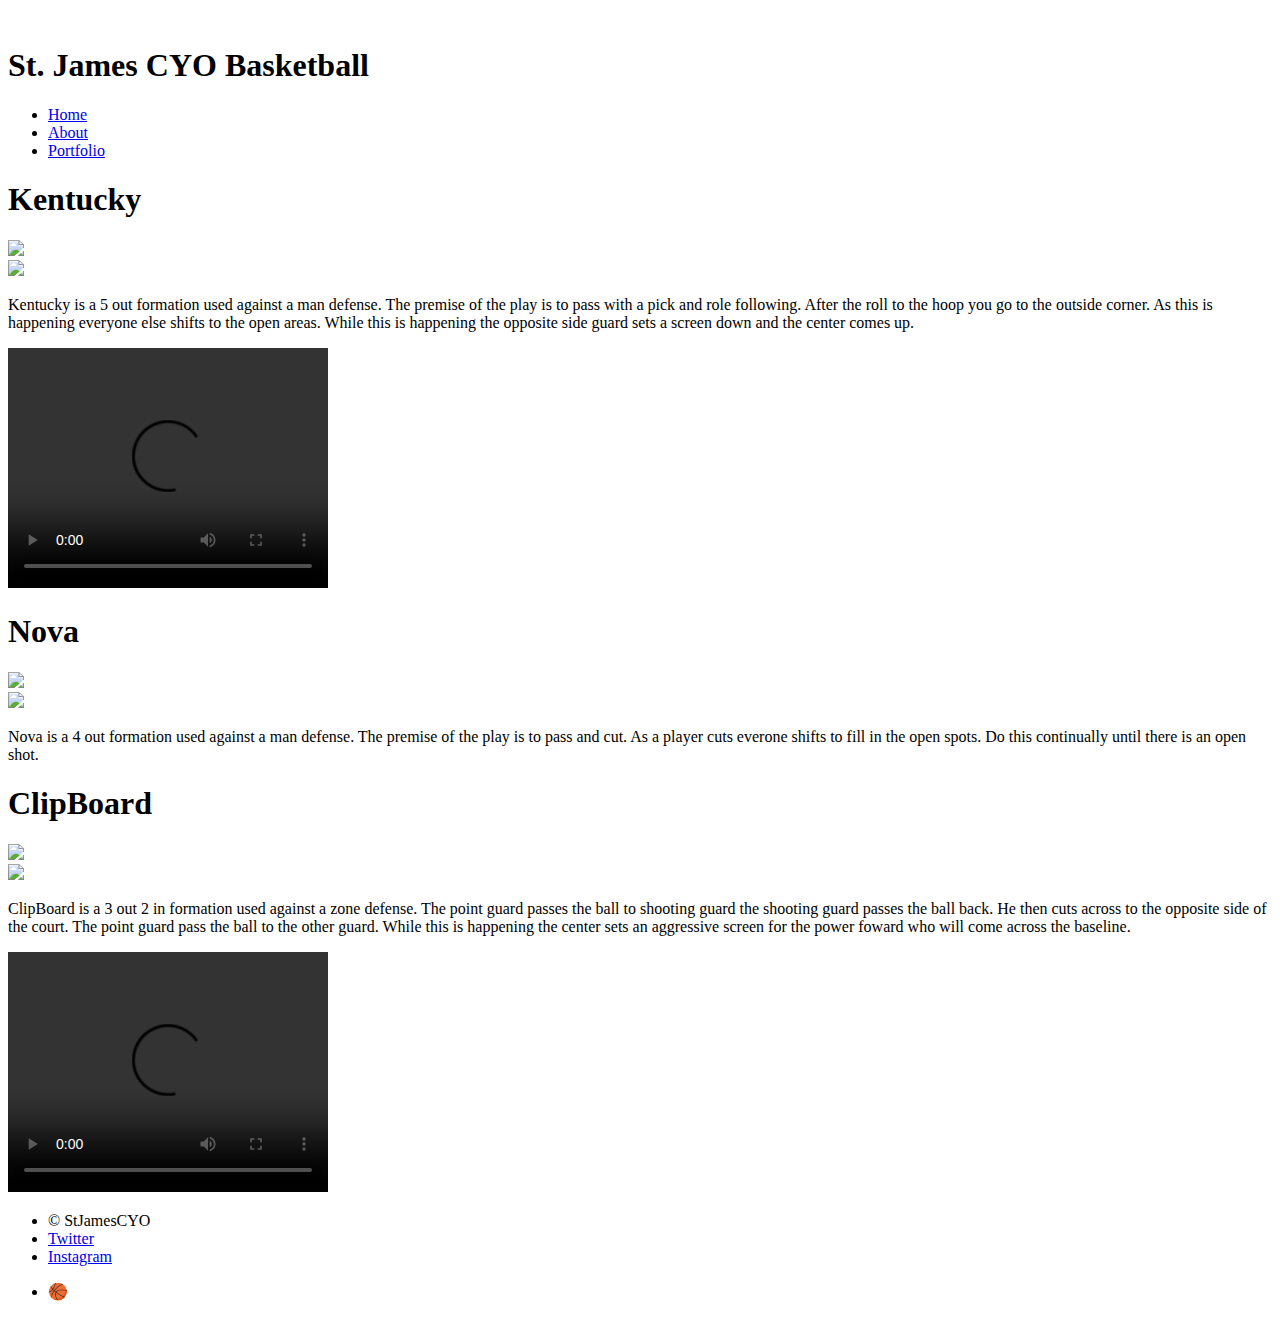
==== 3Offense.html @ 7e950a42 "nova up" ====
<!DOCTYPE html>
<html lang="en">

<head>
    <meta charset="UTF-8">
    <meta http-equiv="X-UA-Compatible" content="IE=edge">
    <meta name="viewport" content="width=device-width, initial-scale=1.0">
    <title>St. James CYO Basketball Official</title>
    <link rel="stylesheet" href="style.css">
    <link rel="stylesheet" href="slider.css">
</head>

<body>
  <header>
    <div class="header">
      <img class="card_image" src="https://summermadnessleague.com/wp-content/uploads/sites/34/2019/05/Parkdale-HS-Panthers-Mascot-Logo.png" alt="" style="width:8%">
        <h1>St. James CYO Basketball</h1>

        <ul class="nav">
            <li><a href="https://mattmem12.github.io/cyo1/">Home</a></li>
            <li><a href="#">About</a></li>
            <li><a href="#">Portfolio</a></li>
        </ul>
    </div>
        
    <div class="row 1">
        <h1>Kentucky</h1>    
      <div class="-fx-image-gal2"> 
        <div class="-fx-gal-item2">
          <div class="-fx-gal-image-thumb" tabindex="1">
            <img src="https://th.bing.com/th/id/R.44918a5cb9d677964181194779f2f167?rik=d9iQoxQ1OaPIUw&riu=http%3a%2f%2fwww.breakthroughbasketball.com%2fhaefner%2fwp-content%2fuploads%2f2015%2f02%2f5-out.png&ehk=5zsA9B3q1IERukhiUq7wksJyoIH9QqrdmlSTmLCYeAY%3d&risl=&pid=ImgRaw&r=0" />
          </div>
          <div class="-fx-gal-image-big">
            <img src="https://th.bing.com/th/id/R.44918a5cb9d677964181194779f2f167?rik=d9iQoxQ1OaPIUw&riu=http%3a%2f%2fwww.breakthroughbasketball.com%2fhaefner%2fwp-content%2fuploads%2f2015%2f02%2f5-out.png&ehk=5zsA9B3q1IERukhiUq7wksJyoIH9QqrdmlSTmLCYeAY%3d&risl=&pid=ImgRaw&r=0" />
          </div>
        </div>
          <p>Kentucky is a 5 out formation used against a man defense. The premise of the play is to pass with a pick and role following. After the roll to the hoop you go to the outside corner. As this is happening everyone else shifts to the open areas. While this is happening the opposite side guard sets a screen down and the center comes up.</p>
          <div class="-fx-image-gal2"> 
            <div class="-fx-gal-item2">
              <div class="-fx-gal-image-thumb" tabindex="1">
                <video width="320" height="240" controls>
                  <source src="https://mail.google.com/mail/u/0?ui=2&ik=d02232f64e&attid=0.1&permmsgid=msg-f:1721503629242107009&th=17e4026e0c858481&view=att&disp=safe" type="video/mp4">

                
                </video>
              </div>
              <div>
              </div>
            </div>
        

        <h1>Nova</h1>  
        <div class="-fx-gal-item2">
          <div class="-fx-gal-image-thumb" tabindex="1">
            <img src="https://i.pinimg.com/736x/e6/57/ed/e657ed649cb84e7ea86dd1044ba3d014.jpg" />
          </div>
          <div class="-fx-gal-image-big">
            <img src="https://i.pinimg.com/736x/e6/57/ed/e657ed649cb84e7ea86dd1044ba3d014.jpg" />
          </div>
        </div>
        <p>Nova is a 4 out formation used against a man defense. The premise of the play is to pass and cut. As a player cuts everone shifts to fill in the open spots. Do this continually until there is an open shot. </p>

        <h1>ClipBoard</h1>    
        <div class="-fx-image-gal2"> 
          <div class="-fx-gal-item2">
            <div class="-fx-gal-image-thumb" tabindex="1">
              <img src="https://th.bing.com/th/id/OIP.2gfhtg7tpL509LW6ysxelwAAAA?pid=ImgDet&rs=1" />
            </div>
            <div class="-fx-gal-image-big">
              <img src="https://th.bing.com/th/id/OIP.2gfhtg7tpL509LW6ysxelwAAAA?pid=ImgDet&rs=1" />
            </div>
          </div>
            <p> ClipBoard is a 3 out 2 in formation used against a zone defense. The point guard passes the ball to shooting guard the shooting guard passes the ball back. He then cuts across to the opposite side of the court. The point guard pass the ball to the other guard. While this is happening the center sets an aggressive screen for the power foward who will come across the baseline. </p>
            <div class="-fx-image-gal2"> 
              <div class="-fx-gal-item2">
                <div class="-fx-gal-image-thumb" tabindex="1">
                  <video width="320" height="240" controls>
                    <source src="https://mail.google.com/mail/u/0?ui=2&ik=d02232f64e&attid=0.1&permmsgid=msg-f:1721504376163553677&th=17e4031bf482518d&view=att&disp=safe" type="video/mp4">
  
                  
                  </video>
                </div>
               
                </div>
              </div>

    <div class="footer">
        
      <div>
        <ul>
          
          <li>&copy StJamesCYO</li> 
          <li><a href="https://twitter.com/SaintJamesBBall">Twitter</a></li>
          <li><a href="https://www.instagram.com/sjs_cyo">Instagram</a></li>
         
          <li><p>🏀</p></li>
         
        </ul>
      </div>
  </div>

<script src="slider.js"></script>
</body>
    </div>
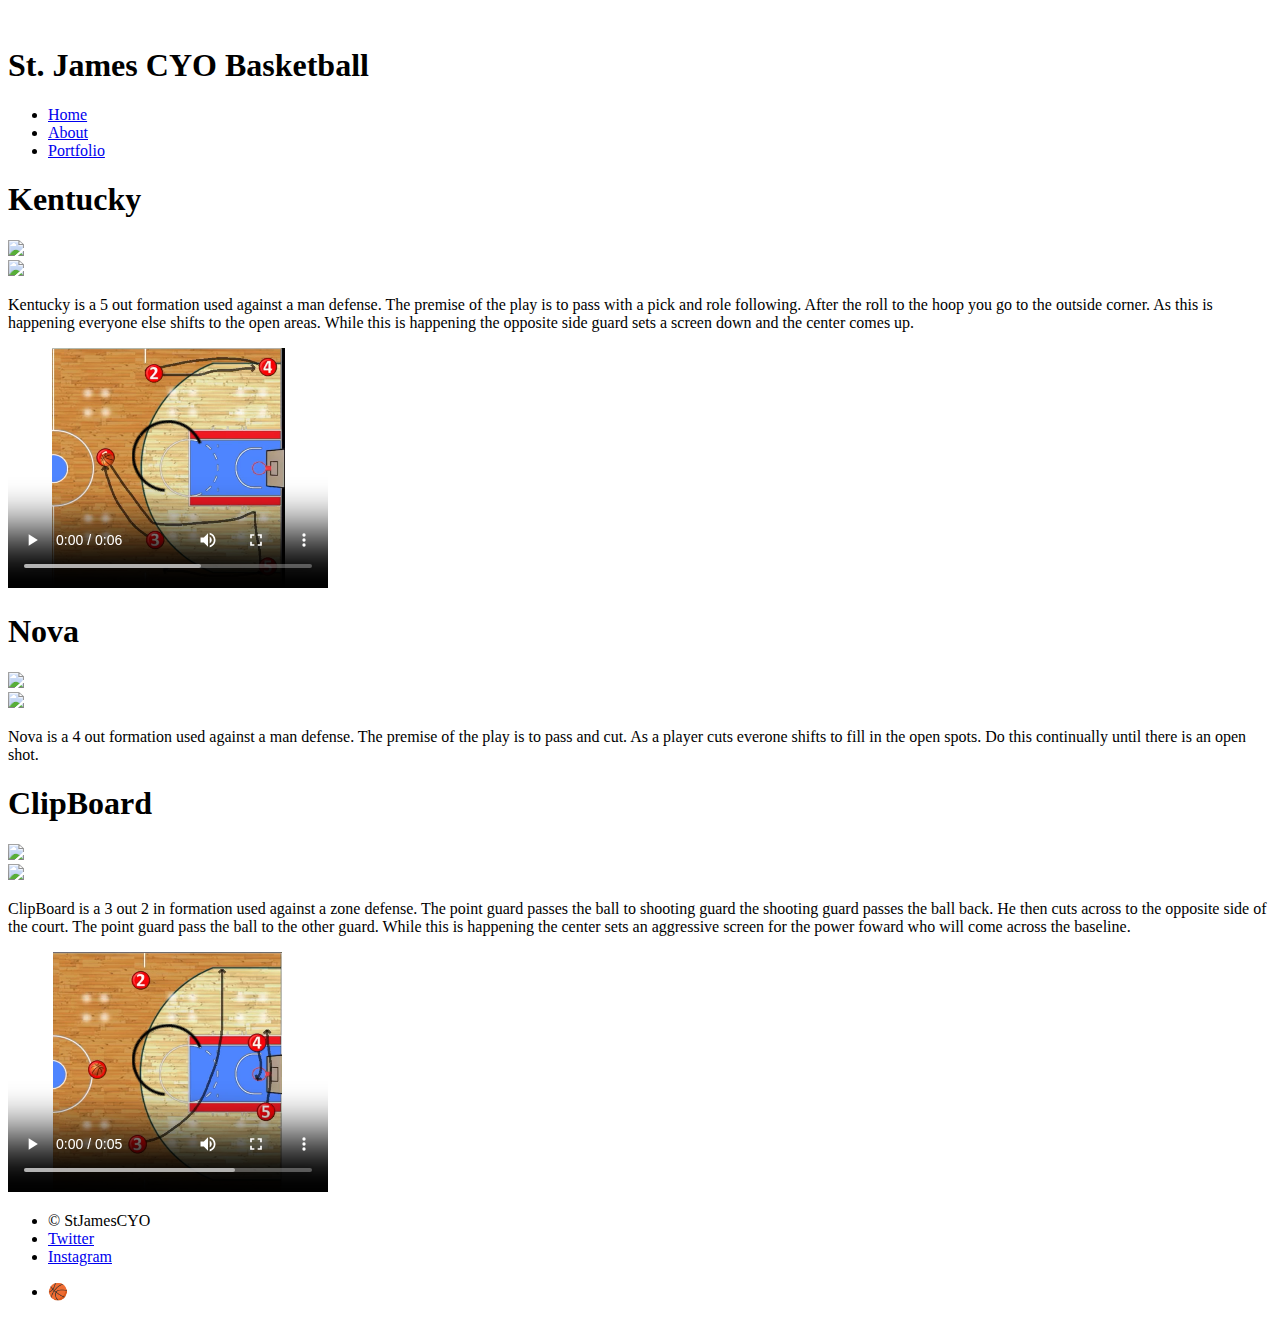
==== commit a86095d4: "vids working" ====
--- a/3Offense.html
+++ b/3Offense.html
@@ -39,7 +39,7 @@
             <div class="-fx-gal-item2">
               <div class="-fx-gal-image-thumb" tabindex="1">
                 <video width="320" height="240" controls>
-                  <source src="https://mail.google.com/mail/u/0?ui=2&ik=d02232f64e&attid=0.1&permmsgid=msg-f:1721503629242107009&th=17e4026e0c858481&view=att&disp=safe" type="video/mp4">
+                  <source src="bballvids/RPReplay-Final1641703697.mov" type="video/mp4">
 
                 
                 </video>
@@ -75,7 +75,7 @@
               <div class="-fx-gal-item2">
                 <div class="-fx-gal-image-thumb" tabindex="1">
                   <video width="320" height="240" controls>
-                    <source src="https://mail.google.com/mail/u/0?ui=2&ik=d02232f64e&attid=0.1&permmsgid=msg-f:1721504376163553677&th=17e4031bf482518d&view=att&disp=safe" type="video/mp4">
+                    <source src="bballvids/RPReplay-Final1641703143.mov" type="video/mp4">
   
                   
                   </video>
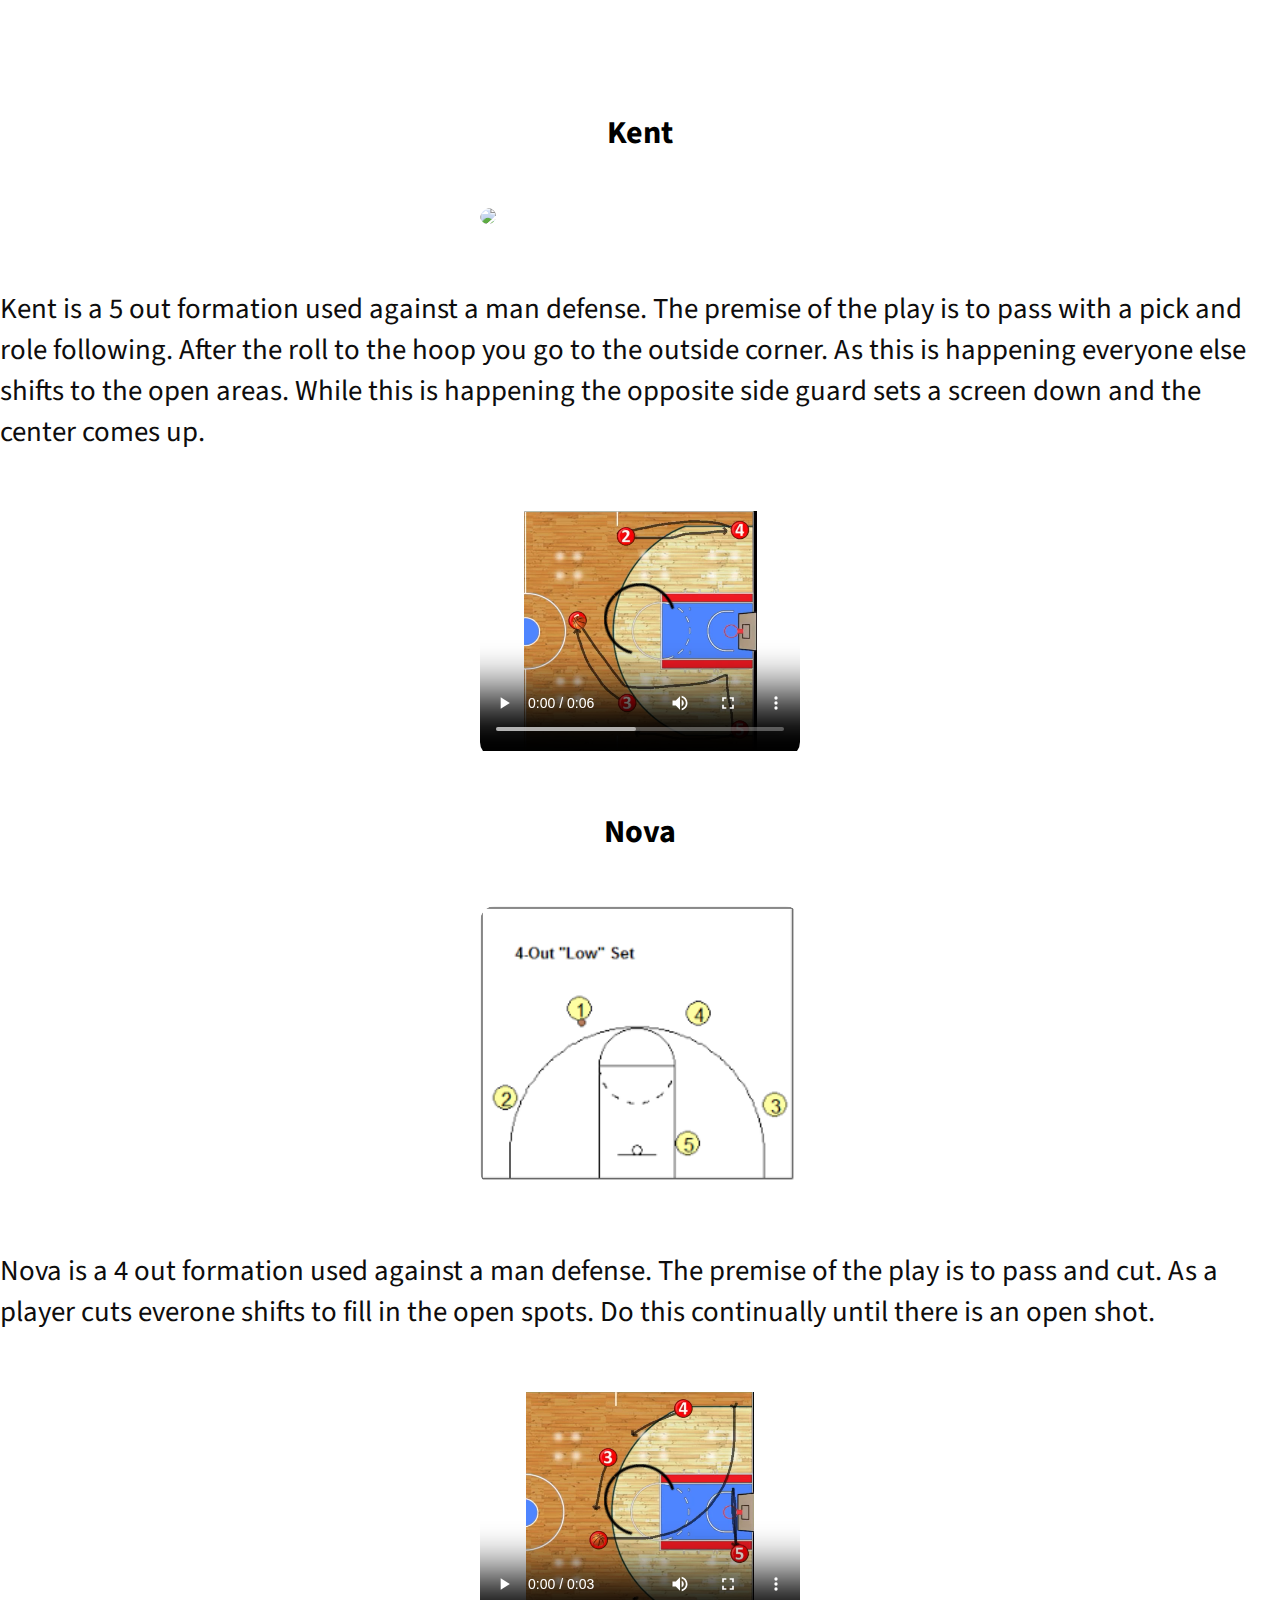
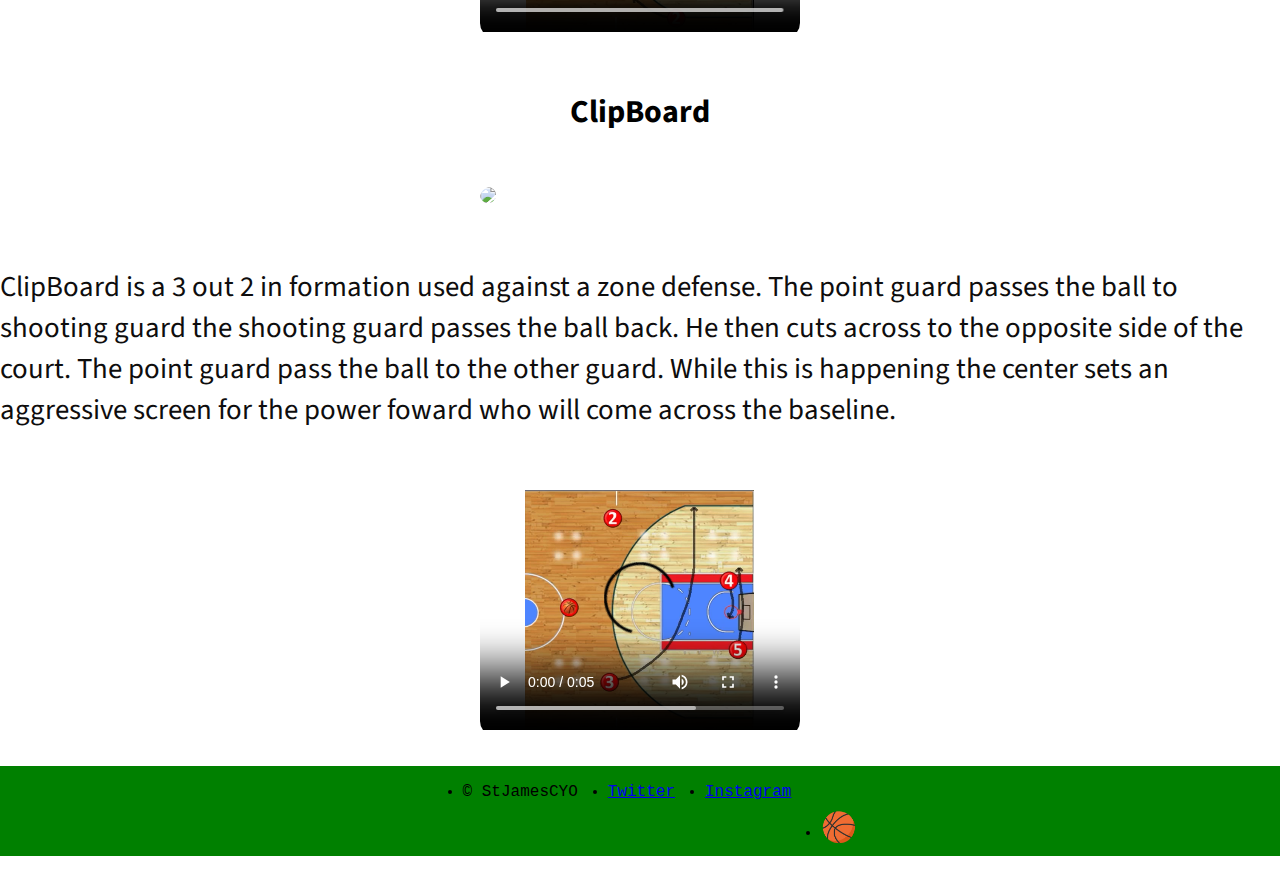
==== commit d4f7a75a: "plays up" ====
--- a/3Offense.html
+++ b/3Offense.html
@@ -24,7 +24,7 @@
     </div>
         
     <div class="row 1">
-        <h1>Kentucky</h1>    
+        <h1>Kent</h1>    
       <div class="-fx-image-gal2"> 
         <div class="-fx-gal-item2">
           <div class="-fx-gal-image-thumb" tabindex="1">
@@ -34,7 +34,7 @@
             <img src="https://th.bing.com/th/id/R.44918a5cb9d677964181194779f2f167?rik=d9iQoxQ1OaPIUw&riu=http%3a%2f%2fwww.breakthroughbasketball.com%2fhaefner%2fwp-content%2fuploads%2f2015%2f02%2f5-out.png&ehk=5zsA9B3q1IERukhiUq7wksJyoIH9QqrdmlSTmLCYeAY%3d&risl=&pid=ImgRaw&r=0" />
           </div>
         </div>
-          <p>Kentucky is a 5 out formation used against a man defense. The premise of the play is to pass with a pick and role following. After the roll to the hoop you go to the outside corner. As this is happening everyone else shifts to the open areas. While this is happening the opposite side guard sets a screen down and the center comes up.</p>
+          <p>Kent is a 5 out formation used against a man defense. The premise of the play is to pass with a pick and role following. After the roll to the hoop you go to the outside corner. As this is happening everyone else shifts to the open areas. While this is happening the opposite side guard sets a screen down and the center comes up.</p>
           <div class="-fx-image-gal2"> 
             <div class="-fx-gal-item2">
               <div class="-fx-gal-image-thumb" tabindex="1">
@@ -52,13 +52,24 @@
         <h1>Nova</h1>  
         <div class="-fx-gal-item2">
           <div class="-fx-gal-image-thumb" tabindex="1">
-            <img src="https://i.pinimg.com/736x/e6/57/ed/e657ed649cb84e7ea86dd1044ba3d014.jpg" />
+            <img src="[data-uri]" />
           </div>
           <div class="-fx-gal-image-big">
-            <img src="https://i.pinimg.com/736x/e6/57/ed/e657ed649cb84e7ea86dd1044ba3d014.jpg" />
+            <img src="[data-uri]" />
           </div>
         </div>
         <p>Nova is a 4 out formation used against a man defense. The premise of the play is to pass and cut. As a player cuts everone shifts to fill in the open spots. Do this continually until there is an open shot. </p>
+        <div class="-fx-image-gal2"> 
+          <div class="-fx-gal-item2">
+            <div class="-fx-gal-image-thumb" tabindex="1">
+              <video width="320" height="240" controls>
+                <source src="bballvids/RPReplay-Final1641956814.mov" type="video/mp4">
+              </video>
+            </div>
+           
+            </div>
+          </div>
+
 
         <h1>ClipBoard</h1>    
         <div class="-fx-image-gal2"> 
--- a/style.css
+++ b/style.css
@@ -0,0 +1,316 @@
+@import url('https://fonts.googleapis.com/css2?family=Source+Sans+Pro:ital,wght@0,400;0,700;1,400&display=swap');
+@import url('https://fonts.googleapis.com/css2?family=Festive&display=swap');
+
+
+body {
+    margin: 0;
+    font-family: "Source Sans Pro", sans-serif;
+    
+  }
+  
+  .header {      
+    display: flex;
+    justify-content: space-between;
+    align-items: center;
+    flex-wrap: wrap;
+    padding: 0 45px;
+    background-color: #289348;
+    color: #FFF;    
+    
+    background: linear-gradient(to top, rgba(0, 0, 0, 0)50%,rgba(0, 0, 0, 0)50%), url('https://www.irwinseating.com/imager/irwinseating-images_s3_amazonaws_com/Installations/Dover-HS/Dover-HS-8221_b948cd9fba3b3137e73f2e97524ef365.jpg');
+    background-position: bottom;
+    background-size: 15%;  
+  }
+  .logo {
+    width: 15%; 
+    margin: 30px;
+    overflow: hidden;
+    border-radius: 15px;
+  }
+  
+  .nav a {
+    color: #FFF;
+    text-decoration: none;
+    display: block;
+    transition: all 0.3s ease-out;
+  }
+  
+  .nav a:hover {
+    color: #b2b7d8;
+    transform: rotate(6deg);
+  }
+  
+  .nav {      
+    display: flex;
+    list-style: none;
+    margin: 0;
+    padding: 0;
+  }
+  
+  .nav li {
+    margin-left: 20px;
+  }
+  
+  .hero {
+    display: flex;
+    justify-content: center;
+    background-color: #c5cae9;
+    padding: 60px 45px;  
+    background: linear-gradient(to top, rgba(0, 0, 0, 0)50%,rgba(0, 0, 0, 0)50%), url(https://koa.com/content/campgrounds/port-huron/events/22220eventc33024fa-c224-4518-ad15-cb9369655f47.png?crop=auto&width=800&height=530&cache=true); 
+    background-position: center;
+    background-size: contain;
+    background-repeat: no-repeat;
+    background-color: gold;
+    
+  }
+  
+  .hero-inner {
+    /* max-width: 760px; */
+    width: 1160px;
+  }
+
+  .hero-inner span {
+    font-size: 4.5rem;
+    font-weight: bold;
+    color: green;
+  }
+  
+  .hero h1 {
+    font-weight: normal;
+    font-size: 4rem;
+    margin: 0;
+    color: green;
+
+  }
+  
+  .hero p {
+    
+    font-family: sans-serif;
+    /* font-size: 1.18rem; */
+    font-size: 2rem;
+    line-height: 1.6;
+    color:rgb(255, 255, 255);
+    
+  }
+  .hero h3 {
+    font-family: sans-serif;
+    /* font-size: 1.18rem; */
+    font-size: 1rem;
+    line-height: 1.6;
+    color: rgb(255, 0, 0);
+    display: block;
+  margin-left: 80%;
+  }
+  
+  
+  .button {
+    display: inline-block;
+    background-color: black;
+    color: #FFF;
+    text-decoration: none;
+    padding: 12px 20px;
+    border-radius: 8px;
+    font-size: 1.18rem;    
+    
+  }
+  
+  .features {
+    
+    padding: 60px 45px;
+    background-image: url('https://media.istockphoto.com/vectors/realistic-vertical-basketball-court-illustration-vector-id499754024?k=6&m=499754024&s=170667a&w=0&h=t-50KT_KLEWrKTsfLO6OPw4jH2O_cwh-d2oPPt1zd74=');
+    
+    background-position: center;
+    background-size: cover;  
+  }
+  
+  .features-inner {
+    display: flex;
+    flex-direction: column;
+    row-gap: 45px;
+    max-width: 1200px;
+    margin: 0 auto;
+  }
+  
+  .card {
+    box-shadow: 0 4px 8px 0 rgba(204, 109, 0, 0.2);
+    max-width: 300px;
+    margin: auto;
+    text-align: center;
+    font-family: arial;
+    
+   
+  }
+  
+  .price {
+    color: black;
+    font-size: 22px;
+  }
+  
+  .card button {
+    border: none;
+    outline: 0;
+    padding: 12px;
+    color: white;
+    background-color:green;
+    text-align: center;
+    cursor: pointer;
+    width: 100%;
+    font-size: 18px;
+   
+  }
+  
+  
+  .card button:hover {
+    opacity: 0.7;
+  }
+  .featured-item p {
+    margin: 0;
+    line-height: 1.6;
+    color: #333;
+  }
+  
+  
+  
+  
+  
+
+  .row {
+    display: flex;
+    flex-direction: row;
+    flex-wrap: wrap;
+    width: 100%;
+    justify-content: space-evenly;
+    column-gap: 45px;
+  }
+  
+  .column {
+    display: flex;
+    flex-direction: column;
+    flex-basis: 100%;
+    /* margin-bottom: 45px; */
+    /* column-gap: 45px; */
+  }
+  /* .column:nth-child(1){ margin-right: 50px;}
+  .column:nth-child(2){ margin-right: 50px;} */
+
+  
+  
+  /* below is just for demo styling */
+  
+  
+
+  .-fx-image-gal {
+    display: flex;
+    flex-wrap: wrap;
+    justify-content: center;
+    width: 100%; 
+    margin: 0px auto;
+   
+  }
+  .-fx-gal-item {
+    width: 15%; 
+    margin: 30px;
+    overflow: hidden;
+    border-radius: 15px;
+    
+  }
+  .-fx-image-gal2 {
+    display: flex;
+    flex-wrap: wrap;
+    flex-direction: column;
+    justify-content: center;
+    width: 100%; 
+    align-items: center;
+   
+  }
+  .-fx-gal-item2 {
+    width: 25%; 
+    margin: 30px;
+    overflow: hidden;
+    border-radius: 15px;
+    
+  }
+  .-fx-gal-image-thumb img {
+    width: 100%;
+    border-radius: 15px;
+    cursor: pointer;
+    -webkit-filter: grayscale(10%);
+    -moz-filter: grayscale(10%);
+    filter: grayscale(10%);
+    transition: all 0.3s ease;
+    
+  }
+ 
+  
+  .-fx-gal-image-thumb:hover img {
+    width: 100%;
+    cursor: pointer;
+    -webkit-filter: grayscale(0%);
+    -moz-filter: grayscale(0%);
+    filter: grayscale(0%);
+   
+    transform: scale(1.2);
+    transition: all 0.5s ease;
+  }
+  
+  .-fx-gal-image-thumb:focus + .-fx-gal-image-big {
+    display: block;
+  }
+  
+  .-fx-gal-image-big {
+    display: none;
+    position: fixed;
+    top: 0;
+    left: 0;
+    background-color: rgba(5, 10, 15, 0.8);
+    overflow: hidden;
+    height: 100vh;
+    width: 100vw;
+    z-index: 999;
+    transition: all 0.3s ease;
+  }
+  
+  .-fx-gal-image-big img {
+    max-width: 90vw;
+    position: relative;
+    box-shadow: 0px 0px 800px 40px rgba(0, 0, 0, 0.9);
+    left: 50%;
+    top: 50%;
+    transform: translate(-50%, -50%);
+  }
+  
+  
+  .footer {
+    display: flex;
+    align-content: space-between;
+    height: 10vh;
+    width: 100%;
+    background-color: green;
+    line-height: 1.3;
+    font-family: Menlo, monospace;
+    justify-content: center;
+   
+  }
+  .footer ul { display: flex;
+    align-content: space-between;
+    height: 10vh;
+    width: 100%;
+    gap: 30px;
+
+  }
+
+  
+  @keyframes wave-animation {
+    0%,
+    100% {
+      transform: rotate(0deg);
+    }
+    25% {
+      transform: rotate(20deg);
+    }
+    75% {
+      transform: rotate(-15deg);
+    }
+  }
+  
+  --- a/slider.css
+++ b/slider.css
@@ -0,0 +1,134 @@
+@import url("https://fonts.googleapis.com/css2?family=Arvo&family=Open+Sans&display=swap");
+@import url("https://fonts.googleapis.com/css2?family=Satisfy&display=swap");
+
+/* html,
+body {
+  width: 100%;
+  margin: 0;
+  padding: 0;
+  font-family: "Arvo", serif;
+} */
+
+/* body {
+  background: #f73c57;
+} */
+
+.customer-revs h1 {
+  display: flex;
+  font-size: 2.5rem;
+  text-align: left;
+  font-weight: 400;
+  color: #000000;
+  margin: 3rem 0 0 0;
+  justify-content: space-around;
+  align-content: center;
+}
+
+h1 span {
+  font-family: "Satisfy", cursive;
+  font-size: 4rem;
+  color: #262626;
+}
+
+p,
+q {
+  font-size: 1.8rem;
+}
+
+q {
+  font-weight: 500;
+  line-height: 1.5rem;
+}
+
+p {
+  color: #0e0d0d;
+}
+
+.customer-revs {
+  margin: 0 auto 0 auto;
+  width: 100%;
+  font-family: "Arvo", serif;
+  position: relative;
+  overflow: hidden;
+  background-image: url('https://media.istockphoto.com/vectors/realistic-vertical-basketball-court-illustration-vector-id499754024?k=6&m=499754024&s=170667a&w=0&h=t-50KT_KLEWrKTsfLO6OPw4jH2O_cwh-d2oPPt1zd74=');
+  background-size: 100% 249.5vh;
+  background-position: top;
+}
+
+
+/* slideshow container */
+.slideshow-container {
+  position: relative;
+  width: 60rem;
+  max-width: 80%;
+  margin: 0 auto;
+}
+
+/* Slides */
+.mySlides {
+  display: none;
+  padding: 2rem 5rem 0 5rem;
+  text-align: center;
+}
+
+.mySlidesContainer {
+  min-height: 5rem;
+  padding: 3.5rem 2.5rem 2rem 3.5rem;
+  background: green;
+}
+
+/* next & previous buttons */
+.prev,
+.next {
+  cursor: pointer;
+  position: absolute;
+  top: 55%;
+  width: auto;
+  margin-top: -1.875rem;
+  padding: 1rem;
+  color: #232323;
+  font-weight: bold;
+  font-size: 3rem;
+  border-radius: 3px;
+  user-select: none;
+  transition: 0.4s;
+}
+
+/* position the "next button" to the right */
+.next {
+  position: absolute;
+  right: 0;
+  border-radius: 3px;
+}
+
+/* on hover, add a black bg color with a little bit see-through */
+.prev:hover,
+.next:hover {
+  background-color: #000; /* fallback color */
+  background-color: rgba(0, 0, 0, 0.8);
+  color: gold;
+  text-decoration: none;
+}
+
+/* the dot/bullet/indicator container */
+.dot-container {
+  text-align: center;
+  padding:  1.25rem;
+}
+
+/* the dots/bullets/indicators */
+.dot {
+  height: 0.9375rem;
+  width: 0.9375rem;
+  margin: 0 2px;
+  background-color: green;
+  border-radius: 50%;
+  display: inline-block;
+  transition: background-color 0.4s ease;
+}
+
+/* add bg color to the active dot/circle */
+.active {
+  background-color: gold;
+}
+
